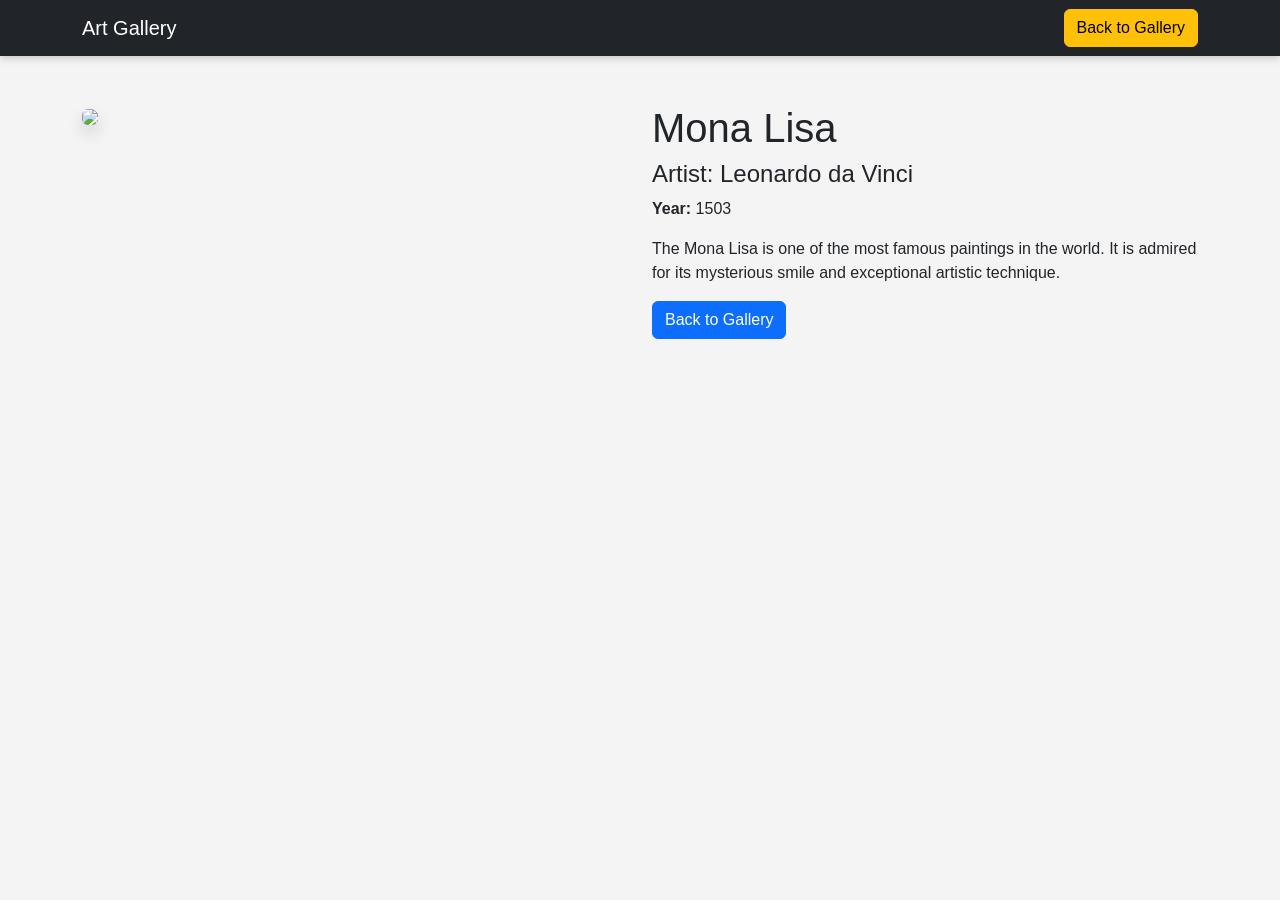
==== art1.html @ aa4cb893 "Initial commit" ====
<!DOCTYPE html>
<html lang="en">
<head>
    <meta charset="UTF-8">
    <meta name="viewport" content="width=device-width, initial-scale=1.0">
    <title>Mona Lisa</title>

    <link href="https://cdn.jsdelivr.net/npm/bootstrap@5.3.3/dist/css/bootstrap.min.css" rel="stylesheet">
    <link rel="stylesheet" href="css/style.css">
</head>

<body>

<nav class="navbar navbar-expand-lg navbar-dark bg-dark">
<div class="container">
<a class="navbar-brand" href="index.html">Art Gallery</a>
<a href="gallery.html" class="btn btn-warning">Back to Gallery</a>
</div>
</nav>

<div class="container mt-5">

<div class="row">

<div class="col-md-6">
<img src="images/monalisa.jpg" class="img-fluid rounded shadow">
</div>

<div class="col-md-6">

<h1>Mona Lisa</h1>

<h4>Artist: Leonardo da Vinci</h4>

<p><strong>Year:</strong> 1503</p>

<p>
The Mona Lisa is one of the most famous paintings in the world.
It is admired for its mysterious smile and exceptional artistic
technique.
</p>

<a href="gallery.html" class="btn btn-primary">
Back to Gallery
</a>

</div>

</div>

</div>

</body>
</html>
---- css/style.css ----
/* General */
body {
    font-family: Arial, Helvetica, sans-serif;
    background: #f4f4f4;
}

/* Navbar */
.navbar {
    box-shadow: 0 2px 8px rgba(0,0,0,0.2);
}

/* Login & Signup Cards */
.form-card {
    max-width: 450px;
    margin: 70px auto;
    padding: 30px;
    border-radius: 15px;
    background: white;
    box-shadow: 0px 5px 20px rgba(0,0,0,0.2);
}

/* Buttons */
.btn-custom {
    background: #0d6efd;
    color: white;
}

.btn-custom:hover {
    background: #084298;
    color: white;
}

/* Hero Section */
.hero {
    background: url("../images/gallery-banner.jpg") center/cover;
    height: 500px;
    display: flex;
    justify-content: center;
    align-items: center;
    color: white;
    text-align: center;
}

.hero h1 {
    font-size: 55px;
    font-weight: bold;
}

.hero p {
    font-size: 22px;
}

/* Gallery Cards */
.card {
    transition: 0.3s;
}

.card:hover {
    transform: translateY(-8px);
    box-shadow: 0px 8px 20px rgba(0,0,0,.3);
}

.art-image {
    height: 250px;
    object-fit: cover;
}

/* Art Details */
.art-details img {
    border-radius: 15px;
}
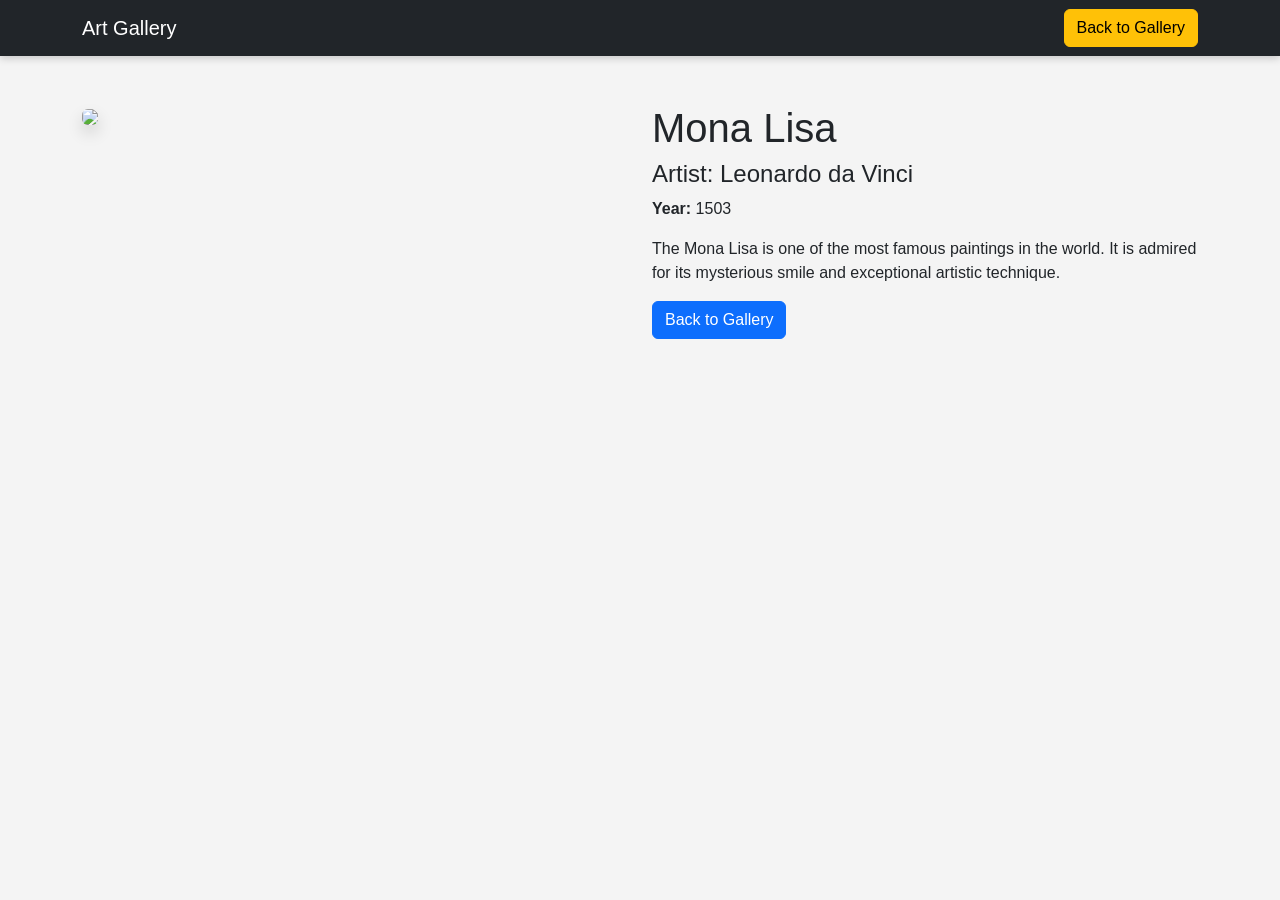
==== commit 5432ae67: "Fixed image paths" ====
--- a/art1.html
+++ b/art1.html
@@ -23,7 +23,7 @@
 <div class="row">
 
 <div class="col-md-6">
-<img src="images/monalisa.jpg" class="img-fluid rounded shadow">
+<img src="images/jimmy-woo-XLQhjbuFhDo-unsplash.jpg" class="img-fluid rounded shadow">
 </div>
 
 <div class="col-md-6">
